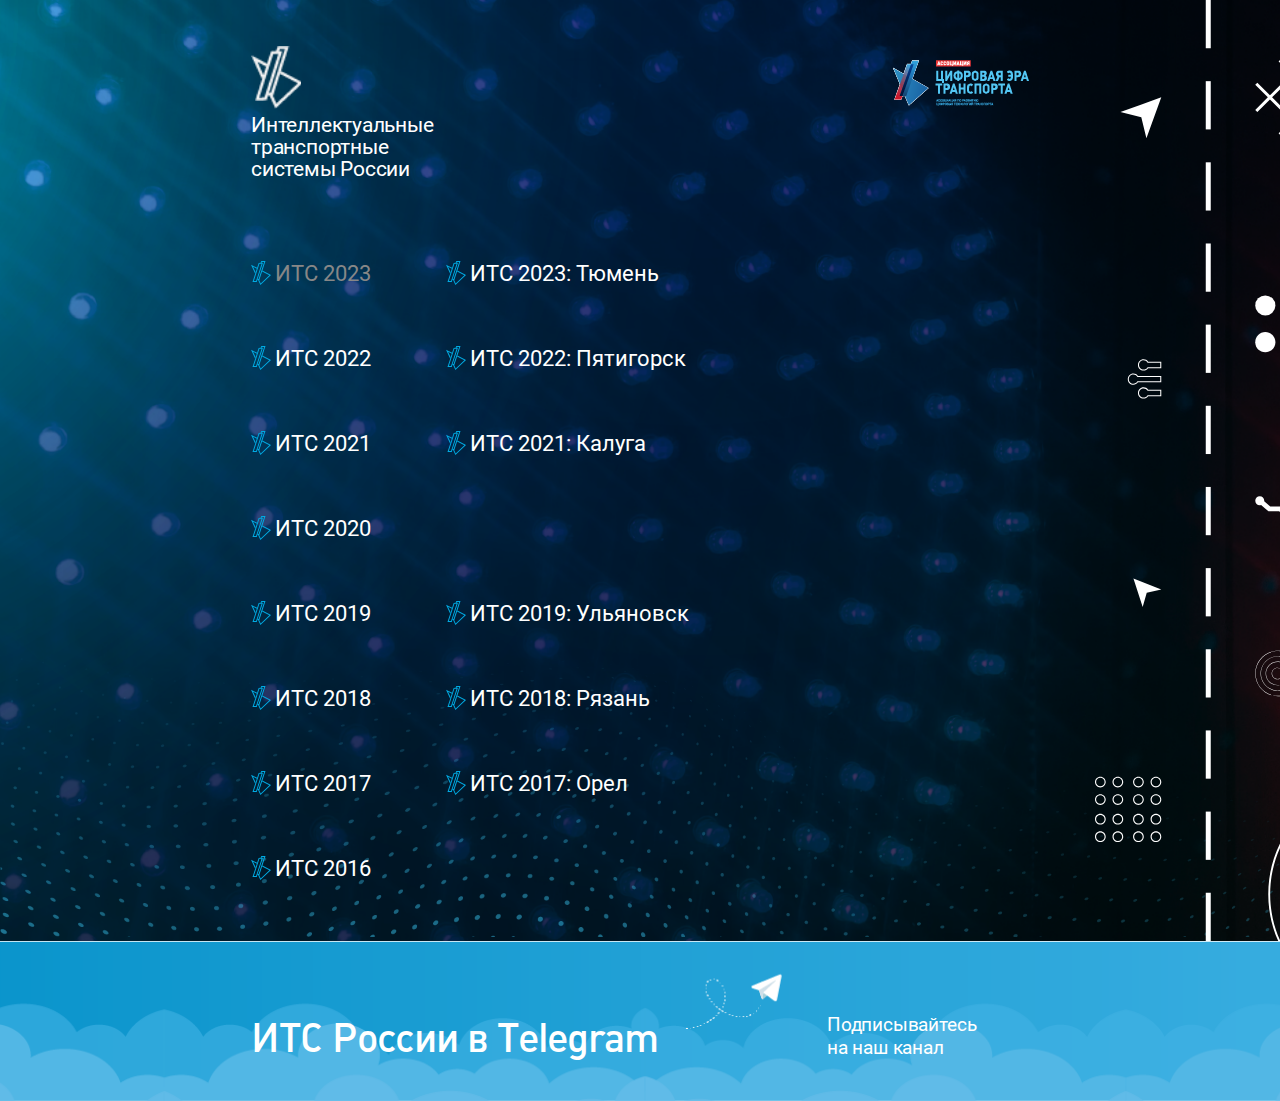
==== archive.html @ 6cb33a17 "change some styles for archive" ====
<!DOCTYPE html>
<html lang="en">
<head>
 <meta charset="UTF-8">
 <meta http-equiv="X-UA-Compatible" content="IE=edge">
 <meta name="viewport" content="width=device-width, initial-scale=1.0">
 <link rel="preconnect" href="https://fonts.googleapis.com">
 <link rel="preconnect" href="https://fonts.gstatic.com" crossorigin>
 <link href="https://fonts.googleapis.com/css2?family=Neucha&display=swap&_v=20230704173509" rel="stylesheet">
 <link rel="shortcut icon" href="./img/logo.png" type="image/x-icon">
 <link rel="stylesheet" href="css/style.min.css?_v=20230704173509">
 <title>Архив</title>
</head>

<body class="page">
  <main class="main main_full-screen">
    <div class="archive">
  <div class="archive__wrapper">
    <div class="archive__top">
      <a href="/index.html" class="archive__logo">Интеллектуальные
        транспортные
        системы России</a>
      <a href="#" class="archive__era"><img src="img/era-1.png" alt=""></a>
    </div>
    <div class="archive__container">
      <div class="archive__box">
        <a href="/index.html" class="archive__item archive__item_active">ИТС 2023</a>
        <a href="" class="archive__item">ИТС 2023: Тюмень</a>
      </div>
      <div class="archive__box">
        <a href="l" class="archive__item">ИТС 2022</a>
        <a href="" class="archive__item">ИТС 2022: Пятигорск</a>
      </div>
      <div class="archive__box">
        <a href="" class="archive__item">ИТС 2021</a>
        <a href="" class="archive__item">ИТС 2021: Калуга</a>
      </div>
      <div class="archive__box">
        <a href="" class="archive__item">ИТС 2020</a>
      </div>
      <div class="archive__box">
        <a href="" class="archive__item">ИТС 2019</a>
        <a href="" class="archive__item">ИТС 2019: Ульяновск</a>
      </div>
      <div class="archive__box">
        <a href="" class="archive__item">ИТС 2018</a>
        <a href="" class="archive__item">ИТС 2018: Рязань</a>
      </div>
      <div class="archive__box">
        <a href="" class="archive__item">ИТС 2017</a>
        <a href="" class="archive__item">ИТС 2017: Орел</a>
      </div>
      <div class="archive__box">
        <a href="" class="archive__item">ИТС 2016</a>
      </div>
    </div>
  </div>
</div>
    <div class="bottom-decor">
      <img src="img/dots_cutted.png" alt="">
    </div>
    <div class="right-decor">
      <img src="img/right.svg" alt="">
    </div>
  </main>
  <footer class="footer">
  <div class="footer__wrapper">
    <a href="#" class="footer__title">
      ИТС России в Telegram
    </a>
    <div class="footer__subtitle">
      Подписывайтесь на&nbsp;наш канал
    </div>
  </div>
</footer>
</body>

</html>
---- css/style.min.css ----
.page{display:flex;flex-direction:column;overflow-x:hidden;margin:0;color:#fff;font-family:Roboto;min-height:100vh}.red-square{content:"";position:absolute;width:370px;height:360px;left:0;top:0;background:#e30613;z-index:1}.bottom-decor{position:absolute;bottom:0}.bottom-decor img{width:100%}.right-decor{position:absolute;right:0;top:0;height:100%;transition:all .5s}.right-decor img{height:100%}@font-face{font-family:plumb;font-display:swap;src:url(../fonts/plumb-light.woff2) format("woff2"),url(../fonts/plumb-light.ttf2) format("ttf2");font-weight:300;font-style:normal}@font-face{font-family:plumb;font-display:swap;src:url(../fonts/plumb-black.woff2) format("woff2"),url(../fonts/plumb-black.ttf2) format("ttf2");font-weight:900;font-style:normal}@font-face{font-family:Roboto;font-display:swap;src:url(../fonts/Roboto-Medium.woff2) format("woff2"),url(../fonts/Roboto-Medium.ttf2) format("ttf2");font-weight:500;font-style:normal}@font-face{font-family:plumb;font-display:swap;src:url(../fonts/plumb-medium.woff2) format("woff2"),url(../fonts/plumb-medium.ttf2) format("ttf2");font-weight:500;font-style:normal}@font-face{font-family:Roboto;font-display:swap;src:url(../fonts/Roboto-Regular.woff2) format("woff2"),url(../fonts/Roboto-Regular.ttf2) format("ttf2");font-weight:400;font-style:normal}.partners{flex:1 1 auto;display:flex}.partners__container{display:flex;justify-content:space-between;flex-wrap:wrap;padding:21px 0 35px 0;color:#000;row-gap:30px}.partners__box{width:-webkit-fit-content;width:-moz-fit-content;width:fit-content;text-decoration:none;color:#000}.partners__box .partner-position{height:30px;font-size:9px;max-width:140px;display:block}.partners .partners__box:nth-child(2) img{transform:translate(2%,10%)}.partners .partners__box:nth-child(4) img{transform:translate(2%,10%)}.partners .partners__box:nth-child(5) img{transform:translate(5%,5%)}.partners .partners__box:nth-child(6) img{transform:translate(5%,30%)}.partners .partners__box:nth-child(7) img{transform:translate(0,35%)}.own-content .inner-wrapper{display:flex;justify-content:space-between;-moz-column-gap:130px;column-gap:130px}.own-content .left-block{max-width:240px;position:relative;z-index:2}.own-content .logo{padding-top:32px}.own-content .logo .logo-name{font-family:plumb;font-weight:500;font-size:15px;max-width:140px;position:relative;line-height:102%;letter-spacing:.02em}.own-content .logo .logo-name:before{position:absolute;content:url(../img/logo.png);left:-46px}.own-content .title{margin-top:40px}.own-content .title .title-top{display:block;font-size:13px;font-weight:500;font-family:plumb}.own-content .title .title-main{line-height:110%;font-weight:900;font-family:plumb;font-size:26px;position:relative;left:-2px;text-transform:uppercase;margin-top:15px;letter-spacing:-.05em}.own-content .title .title-bottom{font-weight:500;font-family:plumb;font-size:24px;margin-top:19px;text-transform:uppercase}.own-content .date{position:relative;padding-top:55px;font-size:35px;margin:0;font-weight:500;font-family:plumb;left:-4px;letter-spacing:.015em}.own-content .date span{color:#6bcef5;font-weight:300}.own-content .place{font-size:21px;margin:0;margin-top:5px;font-weight:500;font-family:plumb;position:relative;left:-2px;letter-spacing:.01em}.own-content .place_second{margin:0;line-height:90%;font-weight:300}.own-content .right-block{max-width:463px;flex:1;padding-top:50px}.own-content .right-block .text{font-size:11.6px;line-height:135%;letter-spacing:-.015em}.own-content .right-block .text:nth-child(2){margin-top:17px}.own-content .right-block .text:nth-child(3){margin-top:20px}.own-content .right-block-head{display:flex;justify-content:space-between;align-items:flex-start}.own-content .right-block-head .archive-button{font-weight:500;text-decoration:none;color:#53c7f4;font-size:10px}.own-content .text-content{margin-top:37px;text-align:justify}.themes{margin-top:35px;font-family:Roboto;font-weight:400;position:relative;z-index:2}.themes__head{display:flex;-moz-column-gap:35px;column-gap:35px;font-size:17.5px}.themes__head .theme-title{color:#e30613}.themes__head .download{text-decoration:none;color:#009fe3}.themes__box{display:flex;flex-wrap:wrap;row-gap:33px;margin-top:25px}.themes__line{display:flex;-moz-column-gap:35px;column-gap:35px}.themes .theme{position:relative;padding-left:15px;line-height:123%}.themes .theme:before{position:absolute;content:"";width:9px;height:9px;background-color:#e30613;border-radius:50%;left:0;top:5px}.themes .col-1{max-width:120px}.themes .col-2{max-width:125px}.themes .col-3{max-width:137px}.themes .col-4{max-width:135px}.contacts{margin-top:61px;padding-bottom:30px;position:relative;z-index:2}.contacts .download{display:none}.contacts__box{display:flex;-moz-column-gap:47px;column-gap:47px;flex-wrap:wrap;max-width:660px;line-height:100%}.contacts .contact:nth-child(2){position:relative}.contacts .contact:nth-child(2)::after,.contacts .contact:nth-child(2)::before{position:absolute;width:1px;height:100%;content:"";background:#fff}.contacts .contact:nth-child(2)::before{left:-35px}.contacts .contact:nth-child(2)::after{right:-15px;top:0}.contacts .contact{font-size:11px;letter-spacing:.01em}.contacts .contact-question{max-width:185px;margin:0;line-height:130%}.contacts .contact-person{display:block;margin-bottom:-1px}.contacts a{display:block;color:#fff;text-decoration:none}.contacts .numbers{display:flex;margin-top:2px}.footer{position:relative;background-image:url(../img/footer-bg.png);background-repeat:no-repeat;background-position:center;background-size:cover;min-height:160px;width:100%}.footer__wrapper{max-width:778px;margin:0 auto;display:flex;min-height:160px;align-items:center;justify-content:space-between}.footer__title{font-size:40px;font-weight:400;text-decoration:none;color:#fff;margin-top:32px;font-family:plumb;letter-spacing:-.02em}.footer__subtitle{font-size:19px;max-width:202px;margin-top:29px;letter-spacing:-.01em}.archive__wrapper{max-width:778px;margin:0 auto;padding:0 20px}.archive__top{display:flex;justify-content:space-between;padding-top:60px;position:relative;z-index:3}.archive__logo{position:relative;text-decoration:none;color:#fff;max-width:200px;font-size:21px;z-index:10;line-height:22px;padding-top:54px;letter-spacing:-.01em}.archive__logo::before{position:absolute;content:"";background:url(../img/logo.png);background-repeat:no-repeat;background-size:cover;width:50px;height:63px;top:-14px;left:0}.archive__container{margin-top:81px;position:relative;z-index:2}.archive__box{display:flex;-moz-column-gap:75px;column-gap:75px}.archive__box :not(:last-child){margin-bottom:60px}.archive__box :last-child{padding-bottom:60px}.archive__item{color:#fff;text-decoration:none;padding-left:24px;position:relative;font-size:22px;transition:ease-in .2s}.archive__item_active{color:#878787;pointer-events:none}.archive__item::before{position:absolute;content:"";width:24px;height:24px;background-image:url(../img/archive-logo.svg);background-repeat:no-repeat;left:0}.archive__item:hover{color:#00abe3}html{overflow-x:hidden}.main{position:relative;background-image:url(../img/bg.png);background-repeat:no-repeat;background-position:center;background-size:cover}.main_full-screen{flex:1 0 auto}.wrapper{max-width:1024px;margin:auto;position:relative;width:100%}.inner-wrapper{max-width:825px;padding:0 75px}@media (min-width:301px) and (max-width:799px){.red-square{width:100%;height:352px}.partners{flex-direction:column}.partners__container{padding:20px}.partners__box{max-width:calc(100% - 80px)}.partners__box span{margin-bottom:10px}.own-content .inner-wrapper{flex-direction:column}.own-content .red-square{width:100%;height:352px}.own-content .logo{padding-left:85px}.own-content .title{padding-left:40px}.own-content .title .title-top{font-size:12px}.own-content .title .title-main{font-size:28px;line-height:85%}.own-content .title .title-bottom{font-size:20px}.own-content .left-block{max-width:none}.own-content .date,.own-content .place{background-color:#184b71;padding-left:40px;left:0}.own-content .date{padding-top:30px;margin-top:35px;font-size:26px}.own-content .place{padding-bottom:30px;font-size:18px;margin:0}.own-content .right-block{max-width:calc(100% - 80px);padding-left:40px;color:#1f79bc}.themes__head{background-color:#184b71;justify-content:center}.themes__head .theme-title{padding:22px 0}.themes__head .download{display:none}.themes__line{flex-direction:column;row-gap:20px}.themes__box{flex-direction:column;max-width:calc(100% - 80px);padding-left:40px;row-gap:20px}.themes .theme{color:#000;max-width:none;font-size:14px;font-weight:500}.contacts{color:#000;margin-top:40px}.contacts .contact{display:flex;justify-content:space-between;flex-wrap:wrap;font-size:14px}.contacts .download{display:flex;background-color:#184b71;font-size:18px;justify-content:center}.contacts .download a{padding:22px 0;color:#009fe3}.contacts a{color:#000}.contacts__box{flex-direction:column;max-width:calc(100% - 80px);padding-left:40px;row-gap:50px;margin-top:40px}.contacts .contact:nth-child(2)::after,.contacts .contact:nth-child(2)::before{position:absolute;width:100%;height:1px;content:"";background:#000}.contacts .contact:nth-child(2)::before{top:-15px;left:0}.contacts .contact:nth-child(2)::after{top:auto;bottom:-15px;left:0}.footer{background-position:right}.footer__wrapper{max-width:778px;padding:0 20px}.footer__title{font-size:20px}.footer__subtitle{font-size:14px;max-width:120px;margin-top:29px;letter-spacing:-.01em}.archive{background-color:#e30613}.archive__logo{max-width:160px;font-size:15px;padding-top:50px}.archive__logo:before{width:40px;height:48px;top:0}.archive__box{display:flex;-moz-column-gap:40px;column-gap:40px}.archive__box :not(:last-child){margin-bottom:40px}.archive__box :last-child{padding-bottom:40px}.archive__item{font-size:16px}.bottom-decor{display:none}.main{background:0 0}.main_full-screen{flex:0}.wrapper{width:100%}.inner-wrapper{width:100%;padding:0}}@media (min-width:1261px) and (max-width:1719px){.right-decor{right:-18%}}@media (min-width:301px) and (max-width:1259px){.right-decor{display:none}}@media (min-width:301px) and (max-width:499px){.contacts{color:#000;margin-top:40px}.contacts .contact{flex-direction:column}.contacts .download{display:flex;background-color:#184b71;font-size:18px;justify-content:center}.contacts .download a{padding:22px 0;color:#009fe3}.contacts a{color:#000}.contacts__box{flex-direction:column;max-width:calc(100% - 80px);padding-left:40px;row-gap:50px;margin-top:40px}.contacts .contact:nth-child(2)::after,.contacts .contact:nth-child(2)::before{position:absolute;width:100%;height:1px;content:"";background:#000}.contacts .contact:nth-child(2)::before{top:-15px;left:0}.contacts .contact:nth-child(2)::after{top:auto;bottom:-15px;left:0}}
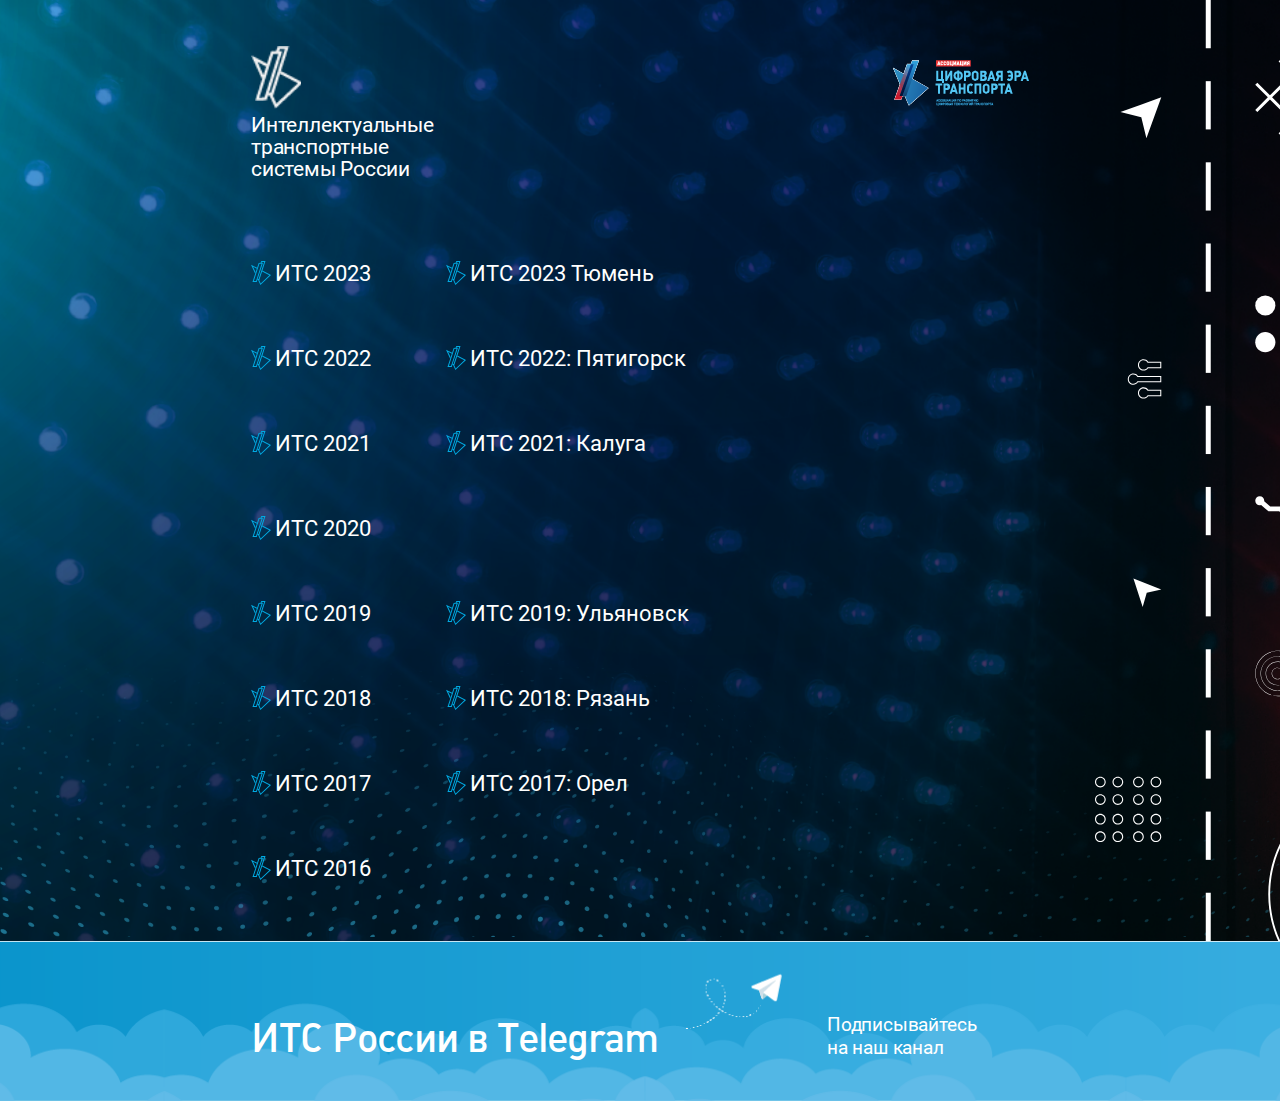
==== commit c7daee13: "change favicon; archive generate form json" ====
--- a/archive.html
+++ b/archive.html
@@ -6,9 +6,9 @@
  <meta name="viewport" content="width=device-width, initial-scale=1.0">
  <link rel="preconnect" href="https://fonts.googleapis.com">
  <link rel="preconnect" href="https://fonts.gstatic.com" crossorigin>
- <link href="https://fonts.googleapis.com/css2?family=Neucha&display=swap&_v=20230704173509" rel="stylesheet">
- <link rel="shortcut icon" href="./img/logo.png" type="image/x-icon">
- <link rel="stylesheet" href="css/style.min.css?_v=20230704173509">
+ <link href="https://fonts.googleapis.com/css2?family=Neucha&display=swap&_v=20230710154111" rel="stylesheet">
+ <link rel="shortcut icon" href="img/favicon/favicon-32x32.png" type="image/x-icon">
+ <link rel="stylesheet" href="css/style.min.css?_v=20230710154111">
  <title>Архив</title>
 </head>
 
@@ -23,36 +23,6 @@
       <a href="#" class="archive__era"><img src="img/era-1.png" alt=""></a>
     </div>
     <div class="archive__container">
-      <div class="archive__box">
-        <a href="/index.html" class="archive__item archive__item_active">ИТС 2023</a>
-        <a href="" class="archive__item">ИТС 2023: Тюмень</a>
-      </div>
-      <div class="archive__box">
-        <a href="l" class="archive__item">ИТС 2022</a>
-        <a href="" class="archive__item">ИТС 2022: Пятигорск</a>
-      </div>
-      <div class="archive__box">
-        <a href="" class="archive__item">ИТС 2021</a>
-        <a href="" class="archive__item">ИТС 2021: Калуга</a>
-      </div>
-      <div class="archive__box">
-        <a href="" class="archive__item">ИТС 2020</a>
-      </div>
-      <div class="archive__box">
-        <a href="" class="archive__item">ИТС 2019</a>
-        <a href="" class="archive__item">ИТС 2019: Ульяновск</a>
-      </div>
-      <div class="archive__box">
-        <a href="" class="archive__item">ИТС 2018</a>
-        <a href="" class="archive__item">ИТС 2018: Рязань</a>
-      </div>
-      <div class="archive__box">
-        <a href="" class="archive__item">ИТС 2017</a>
-        <a href="" class="archive__item">ИТС 2017: Орел</a>
-      </div>
-      <div class="archive__box">
-        <a href="" class="archive__item">ИТС 2016</a>
-      </div>
     </div>
   </div>
 </div>
@@ -74,5 +44,5 @@
   </div>
 </footer>
 </body>
-
+<script src="./js/archive.js?_v=20230710154111"></script>
 </html>--- a/css/style.min.css
+++ b/css/style.min.css
@@ -1 +1 @@
-.page{display:flex;flex-direction:column;overflow-x:hidden;margin:0;color:#fff;font-family:Roboto;min-height:100vh}.red-square{content:"";position:absolute;width:370px;height:360px;left:0;top:0;background:#e30613;z-index:1}.bottom-decor{position:absolute;bottom:0}.bottom-decor img{width:100%}.right-decor{position:absolute;right:0;top:0;height:100%;transition:all .5s}.right-decor img{height:100%}@font-face{font-family:plumb;font-display:swap;src:url(../fonts/plumb-light.woff2) format("woff2"),url(../fonts/plumb-light.ttf2) format("ttf2");font-weight:300;font-style:normal}@font-face{font-family:plumb;font-display:swap;src:url(../fonts/plumb-black.woff2) format("woff2"),url(../fonts/plumb-black.ttf2) format("ttf2");font-weight:900;font-style:normal}@font-face{font-family:Roboto;font-display:swap;src:url(../fonts/Roboto-Medium.woff2) format("woff2"),url(../fonts/Roboto-Medium.ttf2) format("ttf2");font-weight:500;font-style:normal}@font-face{font-family:plumb;font-display:swap;src:url(../fonts/plumb-medium.woff2) format("woff2"),url(../fonts/plumb-medium.ttf2) format("ttf2");font-weight:500;font-style:normal}@font-face{font-family:Roboto;font-display:swap;src:url(../fonts/Roboto-Regular.woff2) format("woff2"),url(../fonts/Roboto-Regular.ttf2) format("ttf2");font-weight:400;font-style:normal}.partners{flex:1 1 auto;display:flex}.partners__container{display:flex;justify-content:space-between;flex-wrap:wrap;padding:21px 0 35px 0;color:#000;row-gap:30px}.partners__box{width:-webkit-fit-content;width:-moz-fit-content;width:fit-content;text-decoration:none;color:#000}.partners__box .partner-position{height:30px;font-size:9px;max-width:140px;display:block}.partners .partners__box:nth-child(2) img{transform:translate(2%,10%)}.partners .partners__box:nth-child(4) img{transform:translate(2%,10%)}.partners .partners__box:nth-child(5) img{transform:translate(5%,5%)}.partners .partners__box:nth-child(6) img{transform:translate(5%,30%)}.partners .partners__box:nth-child(7) img{transform:translate(0,35%)}.own-content .inner-wrapper{display:flex;justify-content:space-between;-moz-column-gap:130px;column-gap:130px}.own-content .left-block{max-width:240px;position:relative;z-index:2}.own-content .logo{padding-top:32px}.own-content .logo .logo-name{font-family:plumb;font-weight:500;font-size:15px;max-width:140px;position:relative;line-height:102%;letter-spacing:.02em}.own-content .logo .logo-name:before{position:absolute;content:url(../img/logo.png);left:-46px}.own-content .title{margin-top:40px}.own-content .title .title-top{display:block;font-size:13px;font-weight:500;font-family:plumb}.own-content .title .title-main{line-height:110%;font-weight:900;font-family:plumb;font-size:26px;position:relative;left:-2px;text-transform:uppercase;margin-top:15px;letter-spacing:-.05em}.own-content .title .title-bottom{font-weight:500;font-family:plumb;font-size:24px;margin-top:19px;text-transform:uppercase}.own-content .date{position:relative;padding-top:55px;font-size:35px;margin:0;font-weight:500;font-family:plumb;left:-4px;letter-spacing:.015em}.own-content .date span{color:#6bcef5;font-weight:300}.own-content .place{font-size:21px;margin:0;margin-top:5px;font-weight:500;font-family:plumb;position:relative;left:-2px;letter-spacing:.01em}.own-content .place_second{margin:0;line-height:90%;font-weight:300}.own-content .right-block{max-width:463px;flex:1;padding-top:50px}.own-content .right-block .text{font-size:11.6px;line-height:135%;letter-spacing:-.015em}.own-content .right-block .text:nth-child(2){margin-top:17px}.own-content .right-block .text:nth-child(3){margin-top:20px}.own-content .right-block-head{display:flex;justify-content:space-between;align-items:flex-start}.own-content .right-block-head .archive-button{font-weight:500;text-decoration:none;color:#53c7f4;font-size:10px}.own-content .text-content{margin-top:37px;text-align:justify}.themes{margin-top:35px;font-family:Roboto;font-weight:400;position:relative;z-index:2}.themes__head{display:flex;-moz-column-gap:35px;column-gap:35px;font-size:17.5px}.themes__head .theme-title{color:#e30613}.themes__head .download{text-decoration:none;color:#009fe3}.themes__box{display:flex;flex-wrap:wrap;row-gap:33px;margin-top:25px}.themes__line{display:flex;-moz-column-gap:35px;column-gap:35px}.themes .theme{position:relative;padding-left:15px;line-height:123%}.themes .theme:before{position:absolute;content:"";width:9px;height:9px;background-color:#e30613;border-radius:50%;left:0;top:5px}.themes .col-1{max-width:120px}.themes .col-2{max-width:125px}.themes .col-3{max-width:137px}.themes .col-4{max-width:135px}.contacts{margin-top:61px;padding-bottom:30px;position:relative;z-index:2}.contacts .download{display:none}.contacts__box{display:flex;-moz-column-gap:47px;column-gap:47px;flex-wrap:wrap;max-width:660px;line-height:100%}.contacts .contact:nth-child(2){position:relative}.contacts .contact:nth-child(2)::after,.contacts .contact:nth-child(2)::before{position:absolute;width:1px;height:100%;content:"";background:#fff}.contacts .contact:nth-child(2)::before{left:-35px}.contacts .contact:nth-child(2)::after{right:-15px;top:0}.contacts .contact{font-size:11px;letter-spacing:.01em}.contacts .contact-question{max-width:185px;margin:0;line-height:130%}.contacts .contact-person{display:block;margin-bottom:-1px}.contacts a{display:block;color:#fff;text-decoration:none}.contacts .numbers{display:flex;margin-top:2px}.footer{position:relative;background-image:url(../img/footer-bg.png);background-repeat:no-repeat;background-position:center;background-size:cover;min-height:160px;width:100%}.footer__wrapper{max-width:778px;margin:0 auto;display:flex;min-height:160px;align-items:center;justify-content:space-between}.footer__title{font-size:40px;font-weight:400;text-decoration:none;color:#fff;margin-top:32px;font-family:plumb;letter-spacing:-.02em}.footer__subtitle{font-size:19px;max-width:202px;margin-top:29px;letter-spacing:-.01em}.archive__wrapper{max-width:778px;margin:0 auto;padding:0 20px}.archive__top{display:flex;justify-content:space-between;padding-top:60px;position:relative;z-index:3}.archive__logo{position:relative;text-decoration:none;color:#fff;max-width:200px;font-size:21px;z-index:10;line-height:22px;padding-top:54px;letter-spacing:-.01em}.archive__logo::before{position:absolute;content:"";background:url(../img/logo.png);background-repeat:no-repeat;background-size:cover;width:50px;height:63px;top:-14px;left:0}.archive__container{margin-top:81px;position:relative;z-index:2}.archive__box{display:flex;-moz-column-gap:75px;column-gap:75px}.archive__box :not(:last-child){margin-bottom:60px}.archive__box :last-child{padding-bottom:60px}.archive__item{color:#fff;text-decoration:none;padding-left:24px;position:relative;font-size:22px;transition:ease-in .2s}.archive__item_active{color:#878787;pointer-events:none}.archive__item::before{position:absolute;content:"";width:24px;height:24px;background-image:url(../img/archive-logo.svg);background-repeat:no-repeat;left:0}.archive__item:hover{color:#00abe3}html{overflow-x:hidden}.main{position:relative;background-image:url(../img/bg.png);background-repeat:no-repeat;background-position:center;background-size:cover}.main_full-screen{flex:1 0 auto}.wrapper{max-width:1024px;margin:auto;position:relative;width:100%}.inner-wrapper{max-width:825px;padding:0 75px}@media (min-width:301px) and (max-width:799px){.red-square{width:100%;height:352px}.partners{flex-direction:column}.partners__container{padding:20px}.partners__box{max-width:calc(100% - 80px)}.partners__box span{margin-bottom:10px}.own-content .inner-wrapper{flex-direction:column}.own-content .red-square{width:100%;height:352px}.own-content .logo{padding-left:85px}.own-content .title{padding-left:40px}.own-content .title .title-top{font-size:12px}.own-content .title .title-main{font-size:28px;line-height:85%}.own-content .title .title-bottom{font-size:20px}.own-content .left-block{max-width:none}.own-content .date,.own-content .place{background-color:#184b71;padding-left:40px;left:0}.own-content .date{padding-top:30px;margin-top:35px;font-size:26px}.own-content .place{padding-bottom:30px;font-size:18px;margin:0}.own-content .right-block{max-width:calc(100% - 80px);padding-left:40px;color:#1f79bc}.themes__head{background-color:#184b71;justify-content:center}.themes__head .theme-title{padding:22px 0}.themes__head .download{display:none}.themes__line{flex-direction:column;row-gap:20px}.themes__box{flex-direction:column;max-width:calc(100% - 80px);padding-left:40px;row-gap:20px}.themes .theme{color:#000;max-width:none;font-size:14px;font-weight:500}.contacts{color:#000;margin-top:40px}.contacts .contact{display:flex;justify-content:space-between;flex-wrap:wrap;font-size:14px}.contacts .download{display:flex;background-color:#184b71;font-size:18px;justify-content:center}.contacts .download a{padding:22px 0;color:#009fe3}.contacts a{color:#000}.contacts__box{flex-direction:column;max-width:calc(100% - 80px);padding-left:40px;row-gap:50px;margin-top:40px}.contacts .contact:nth-child(2)::after,.contacts .contact:nth-child(2)::before{position:absolute;width:100%;height:1px;content:"";background:#000}.contacts .contact:nth-child(2)::before{top:-15px;left:0}.contacts .contact:nth-child(2)::after{top:auto;bottom:-15px;left:0}.footer{background-position:right}.footer__wrapper{max-width:778px;padding:0 20px}.footer__title{font-size:20px}.footer__subtitle{font-size:14px;max-width:120px;margin-top:29px;letter-spacing:-.01em}.archive{background-color:#e30613}.archive__logo{max-width:160px;font-size:15px;padding-top:50px}.archive__logo:before{width:40px;height:48px;top:0}.archive__box{display:flex;-moz-column-gap:40px;column-gap:40px}.archive__box :not(:last-child){margin-bottom:40px}.archive__box :last-child{padding-bottom:40px}.archive__item{font-size:16px}.bottom-decor{display:none}.main{background:0 0}.main_full-screen{flex:0}.wrapper{width:100%}.inner-wrapper{width:100%;padding:0}}@media (min-width:1261px) and (max-width:1719px){.right-decor{right:-18%}}@media (min-width:301px) and (max-width:1259px){.right-decor{display:none}}@media (min-width:301px) and (max-width:499px){.contacts{color:#000;margin-top:40px}.contacts .contact{flex-direction:column}.contacts .download{display:flex;background-color:#184b71;font-size:18px;justify-content:center}.contacts .download a{padding:22px 0;color:#009fe3}.contacts a{color:#000}.contacts__box{flex-direction:column;max-width:calc(100% - 80px);padding-left:40px;row-gap:50px;margin-top:40px}.contacts .contact:nth-child(2)::after,.contacts .contact:nth-child(2)::before{position:absolute;width:100%;height:1px;content:"";background:#000}.contacts .contact:nth-child(2)::before{top:-15px;left:0}.contacts .contact:nth-child(2)::after{top:auto;bottom:-15px;left:0}}+.page{display:flex;flex-direction:column;overflow-x:hidden;margin:0;color:#fff;font-family:Roboto;min-height:100vh}.red-square{content:"";position:absolute;width:370px;height:360px;left:0;top:0;background:#e30613;z-index:1}.bottom-decor{position:absolute;bottom:0}.bottom-decor img{width:100%}.right-decor{position:absolute;right:0;top:0;height:100%;transition:all .5s}.right-decor img{height:100%}@font-face{font-family:plumb;font-display:swap;src:url(../fonts/plumb-light.woff2) format("woff2"),url(../fonts/plumb-light.ttf2) format("ttf2");font-weight:300;font-style:normal}@font-face{font-family:plumb;font-display:swap;src:url(../fonts/plumb-black.woff2) format("woff2"),url(../fonts/plumb-black.ttf2) format("ttf2");font-weight:900;font-style:normal}@font-face{font-family:Roboto;font-display:swap;src:url(../fonts/Roboto-Medium.woff2) format("woff2"),url(../fonts/Roboto-Medium.ttf2) format("ttf2");font-weight:500;font-style:normal}@font-face{font-family:plumb;font-display:swap;src:url(../fonts/plumb-medium.woff2) format("woff2"),url(../fonts/plumb-medium.ttf2) format("ttf2");font-weight:500;font-style:normal}@font-face{font-family:Roboto;font-display:swap;src:url(../fonts/Roboto-Regular.woff2) format("woff2"),url(../fonts/Roboto-Regular.ttf2) format("ttf2");font-weight:400;font-style:normal}.partners{flex:1 1 auto;display:flex}.partners__container{display:flex;justify-content:space-between;flex-wrap:wrap;padding:21px 0 35px 0;color:#000;row-gap:30px}.partners__box{width:-webkit-fit-content;width:-moz-fit-content;width:fit-content;text-decoration:none;color:#000;display:flex;flex-direction:column}.partners__position{height:30px;font-size:9px;max-width:140px;display:block;flex:1}.partners__img{flex:1;-o-object-fit:contain;object-fit:contain}.own-content .inner-wrapper{display:flex;justify-content:space-between;-moz-column-gap:130px;column-gap:130px}.own-content .left-block{max-width:240px;position:relative;z-index:2}.own-content .logo{padding-top:32px}.own-content .logo .logo-name{font-family:plumb;font-weight:500;font-size:15px;max-width:140px;position:relative;line-height:102%;letter-spacing:.02em}.own-content .logo .logo-name:before{position:absolute;content:url(../img/logo.png);left:-46px}.own-content .title{margin-top:40px}.own-content .title .title-top{display:block;font-size:13px;font-weight:500;font-family:plumb}.own-content .title .title-main{line-height:110%;font-weight:900;font-family:plumb;font-size:26px;position:relative;left:-2px;text-transform:uppercase;margin-top:15px;letter-spacing:-.05em}.own-content .title .title-bottom{font-weight:500;font-family:plumb;font-size:24px;margin-top:19px;text-transform:uppercase}.own-content .date{position:relative;padding-top:55px;font-size:35px;margin:0;font-weight:500;font-family:plumb;left:-4px;letter-spacing:.015em}.own-content .date span{color:#6bcef5;font-weight:300}.own-content .place{font-size:21px;margin:0;margin-top:5px;font-weight:500;font-family:plumb;position:relative;left:-2px;letter-spacing:.01em}.own-content .place_second{margin:0;line-height:90%;font-weight:300}.own-content .right-block{max-width:463px;flex:1;padding-top:50px}.own-content .right-block .text{font-size:11.6px;line-height:135%;letter-spacing:-.015em}.own-content .right-block .text:nth-child(2){margin-top:17px}.own-content .right-block .text:nth-child(3){margin-top:20px}.own-content .right-block-head{display:flex;justify-content:space-between;align-items:flex-start}.own-content .right-block-head .archive-button{font-weight:500;text-decoration:none;color:#53c7f4;font-size:10px}.own-content .text-content{margin-top:37px;text-align:justify}.themes{margin-top:35px;font-family:Roboto;font-weight:400;position:relative;z-index:2}.themes__head{display:flex;-moz-column-gap:35px;column-gap:35px;font-size:17.5px}.themes__head .theme-title{color:#e30613}.themes__head .download{text-decoration:none;color:#009fe3}.themes__box{display:flex;flex-wrap:wrap;row-gap:33px;margin-top:25px}.themes__line{display:flex;-moz-column-gap:35px;column-gap:35px}.themes .theme{position:relative;padding-left:15px;line-height:123%}.themes .theme:before{position:absolute;content:"";width:9px;height:9px;background-color:#e30613;border-radius:50%;left:0;top:5px}.themes .col-1{max-width:120px}.themes .col-2{max-width:125px}.themes .col-3{max-width:137px}.themes .col-4{max-width:135px}.contacts{margin-top:61px;padding-bottom:30px;position:relative;z-index:2}.contacts .download{display:none}.contacts__box{display:flex;-moz-column-gap:47px;column-gap:47px;flex-wrap:wrap;max-width:660px;line-height:100%}.contacts .contact:nth-child(2){position:relative}.contacts .contact:nth-child(2)::after,.contacts .contact:nth-child(2)::before{position:absolute;width:1px;height:100%;content:"";background:#fff}.contacts .contact:nth-child(2)::before{left:-35px}.contacts .contact:nth-child(2)::after{right:-15px;top:0}.contacts .contact{font-size:11px;letter-spacing:.01em}.contacts .contact-question{max-width:185px;margin:0;line-height:130%}.contacts .contact-person{display:block;margin-bottom:-1px}.contacts a{display:block;color:#fff;text-decoration:none}.contacts .numbers{display:flex;margin-top:2px}.footer{position:relative;background-image:url(../img/footer-bg.png);background-repeat:no-repeat;background-position:center;background-size:cover;min-height:160px;width:100%}.footer__wrapper{max-width:778px;margin:0 auto;display:flex;min-height:160px;align-items:center;justify-content:space-between}.footer__title{font-size:40px;font-weight:400;text-decoration:none;color:#fff;margin-top:32px;font-family:plumb;letter-spacing:-.02em}.footer__subtitle{font-size:19px;max-width:202px;margin-top:29px;letter-spacing:-.01em}.archive__wrapper{max-width:778px;margin:0 auto;padding:0 20px}.archive__top{display:flex;justify-content:space-between;padding-top:60px;z-index:3}.archive__logo{position:relative;text-decoration:none;color:#fff;max-width:200px;font-size:21px;z-index:10;line-height:22px;padding-top:54px;letter-spacing:-.01em}.archive__logo::before{position:absolute;content:"";background:url(../img/logo.png);background-repeat:no-repeat;background-size:cover;width:50px;height:63px;top:-14px;left:0}.archive__container{margin-top:81px;position:relative;z-index:2}.archive__box{display:flex;-moz-column-gap:75px;column-gap:75px}.archive__box :not(:last-child){margin-bottom:60px}.archive__box :last-child{padding-bottom:60px}.archive__item{color:#fff;text-decoration:none;padding-left:24px;position:relative;font-size:22px;transition:ease-in .2s}.archive__item_active{color:#878787;pointer-events:none}.archive__item::before{position:absolute;content:"";width:24px;height:24px;background-image:url(../img/archive-logo.svg);background-repeat:no-repeat;left:0}.archive__item:hover{color:#00abe3}html{overflow-x:hidden}.main{position:relative;background-image:url(../img/bg.png);background-repeat:no-repeat;background-position:center;background-size:cover}.main_full-screen{flex:1 0 auto}.wrapper{max-width:1024px;margin:auto;position:relative;width:100%}.inner-wrapper{max-width:825px;padding:0 75px}@media (min-width:301px) and (max-width:799px){.red-square{width:100%;height:352px}.partners{flex-direction:column}.partners__container{padding:20px}.partners__box{max-width:calc(100% - 80px)}.partners__box span{margin-bottom:10px}.own-content .inner-wrapper{flex-direction:column}.own-content .red-square{width:100%;height:352px}.own-content .logo{padding-left:85px}.own-content .title{padding-left:40px}.own-content .title .title-top{font-size:12px}.own-content .title .title-main{font-size:28px;line-height:85%}.own-content .title .title-bottom{font-size:20px}.own-content .left-block{max-width:none}.own-content .date,.own-content .place{background-color:#184b71;padding-left:40px;left:0}.own-content .date{padding-top:30px;margin-top:35px;font-size:26px}.own-content .place{padding-bottom:30px;font-size:18px;margin:0}.own-content .right-block{max-width:calc(100% - 80px);padding-left:40px;color:#1f79bc}.themes__head{background-color:#184b71;justify-content:center}.themes__head .theme-title{padding:22px 0}.themes__head .download{display:none}.themes__line{flex-direction:column;row-gap:20px}.themes__box{flex-direction:column;max-width:calc(100% - 80px);padding-left:40px;row-gap:20px}.themes .theme{color:#000;max-width:none;font-size:14px;font-weight:500}.contacts{color:#000;margin-top:40px}.contacts .contact{display:flex;justify-content:space-between;flex-wrap:wrap;font-size:14px}.contacts .download{display:flex;background-color:#184b71;font-size:18px;justify-content:center}.contacts .download a{padding:22px 0;color:#009fe3}.contacts a{color:#000}.contacts__box{flex-direction:column;max-width:calc(100% - 80px);padding-left:40px;row-gap:50px;margin-top:40px}.contacts .contact:nth-child(2)::after,.contacts .contact:nth-child(2)::before{position:absolute;width:100%;height:1px;content:"";background:#000}.contacts .contact:nth-child(2)::before{top:-15px;left:0}.contacts .contact:nth-child(2)::after{top:auto;bottom:-15px;left:0}.footer{background-position:right}.footer__wrapper{max-width:778px;padding:0 20px}.footer__title{font-size:20px}.footer__subtitle{font-size:14px;max-width:120px;margin-top:29px;letter-spacing:-.01em}.archive__top{background:#e30613;padding:0}.archive__wrapper{padding:0}.archive__era{padding-right:20px;position:absolute;bottom:40px;left:20px}.archive__logo{max-width:160px;font-size:15px;padding-top:25px;padding-left:70px;padding-bottom:25px}.archive__logo:before{width:40px;height:48px;top:30px;left:20px}.archive__container{padding:0 20px;padding-bottom:100px}.archive__box{display:flex;-moz-column-gap:40px;column-gap:40px}.archive__box :not(:last-child){margin-bottom:40px}.archive__box :last-child{padding-bottom:40px}.archive__item{color:#00abe3;font-size:16px}.archive__item_active{color:#878787}.bottom-decor{display:none}.main{background:0 0}.main_full-screen{flex:0}.wrapper{width:100%}.inner-wrapper{width:100%;padding:0}}@media (min-width:1261px) and (max-width:1719px){.right-decor{right:-18%}}@media (min-width:301px) and (max-width:1259px){.right-decor{display:none}}@media (min-width:301px) and (max-width:499px){.contacts{color:#000;margin-top:40px}.contacts .contact{flex-direction:column}.contacts .download{display:flex;background-color:#184b71;font-size:18px;justify-content:center}.contacts .download a{padding:22px 0;color:#009fe3}.contacts a{color:#000}.contacts__box{flex-direction:column;max-width:calc(100% - 80px);padding-left:40px;row-gap:50px;margin-top:40px}.contacts .contact:nth-child(2)::after,.contacts .contact:nth-child(2)::before{position:absolute;width:100%;height:1px;content:"";background:#000}.contacts .contact:nth-child(2)::before{top:-15px;left:0}.contacts .contact:nth-child(2)::after{top:auto;bottom:-15px;left:0}}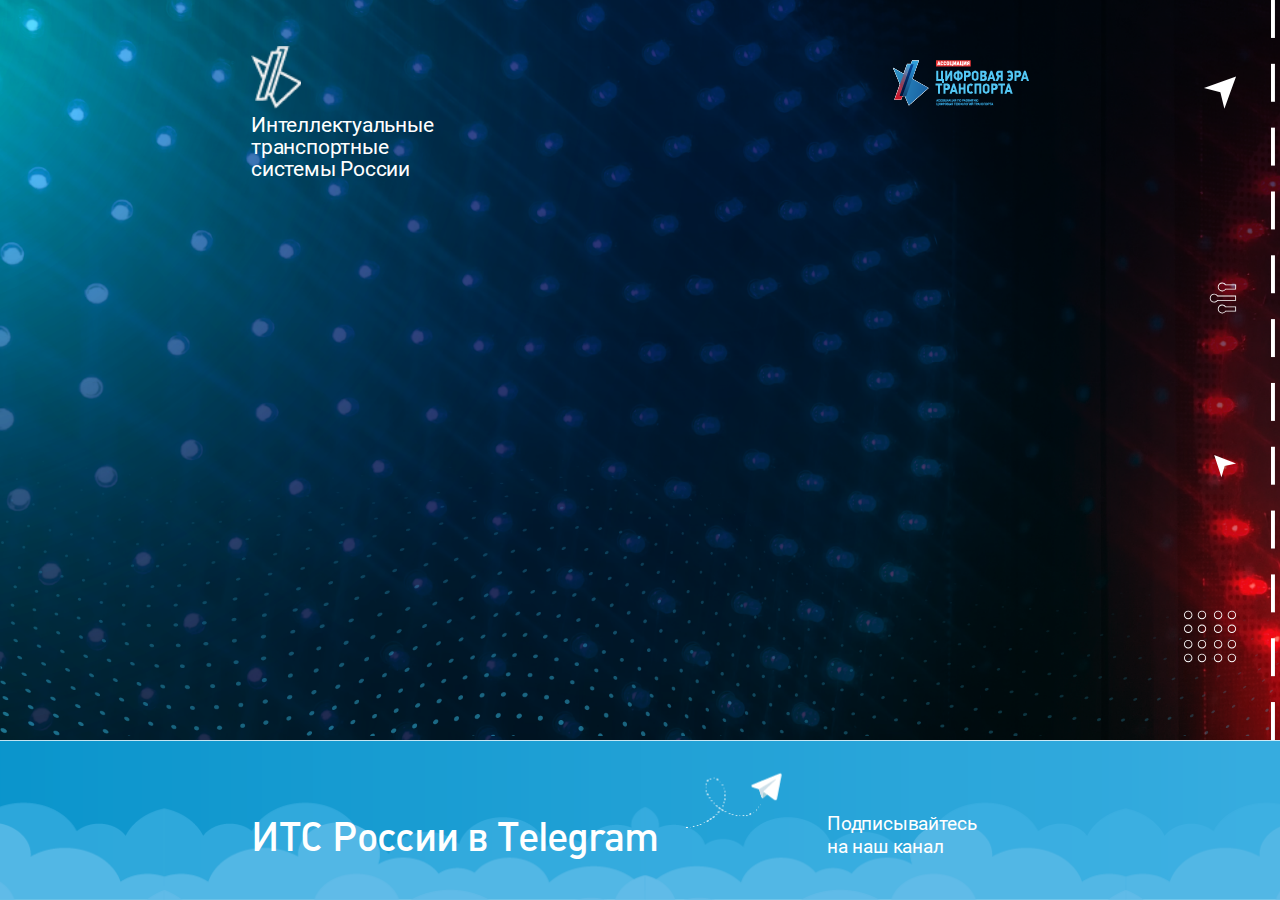
==== commit 0ee33260: "fixed contacts offset" ====
--- a/archive.html
+++ b/archive.html
@@ -6,9 +6,9 @@
  <meta name="viewport" content="width=device-width, initial-scale=1.0">
  <link rel="preconnect" href="https://fonts.googleapis.com">
  <link rel="preconnect" href="https://fonts.gstatic.com" crossorigin>
- <link href="https://fonts.googleapis.com/css2?family=Neucha&display=swap&_v=20230710154111" rel="stylesheet">
+ <link href="https://fonts.googleapis.com/css2?family=Neucha&display=swap&_v=20230710175651" rel="stylesheet">
  <link rel="shortcut icon" href="img/favicon/favicon-32x32.png" type="image/x-icon">
- <link rel="stylesheet" href="css/style.min.css?_v=20230710154111">
+ <link rel="stylesheet" href="css/style.min.css?_v=20230710175651">
  <title>Архив</title>
 </head>
 
@@ -44,5 +44,5 @@
   </div>
 </footer>
 </body>
-<script src="./js/archive.js?_v=20230710154111"></script>
+<script src="./js/archive.js?_v=20230710175651"></script>
 </html>--- a/css/style.min.css
+++ b/css/style.min.css
@@ -1 +1 @@
-.page{display:flex;flex-direction:column;overflow-x:hidden;margin:0;color:#fff;font-family:Roboto;min-height:100vh}.red-square{content:"";position:absolute;width:370px;height:360px;left:0;top:0;background:#e30613;z-index:1}.bottom-decor{position:absolute;bottom:0}.bottom-decor img{width:100%}.right-decor{position:absolute;right:0;top:0;height:100%;transition:all .5s}.right-decor img{height:100%}@font-face{font-family:plumb;font-display:swap;src:url(../fonts/plumb-light.woff2) format("woff2"),url(../fonts/plumb-light.ttf2) format("ttf2");font-weight:300;font-style:normal}@font-face{font-family:plumb;font-display:swap;src:url(../fonts/plumb-black.woff2) format("woff2"),url(../fonts/plumb-black.ttf2) format("ttf2");font-weight:900;font-style:normal}@font-face{font-family:Roboto;font-display:swap;src:url(../fonts/Roboto-Medium.woff2) format("woff2"),url(../fonts/Roboto-Medium.ttf2) format("ttf2");font-weight:500;font-style:normal}@font-face{font-family:plumb;font-display:swap;src:url(../fonts/plumb-medium.woff2) format("woff2"),url(../fonts/plumb-medium.ttf2) format("ttf2");font-weight:500;font-style:normal}@font-face{font-family:Roboto;font-display:swap;src:url(../fonts/Roboto-Regular.woff2) format("woff2"),url(../fonts/Roboto-Regular.ttf2) format("ttf2");font-weight:400;font-style:normal}.partners{flex:1 1 auto;display:flex}.partners__container{display:flex;justify-content:space-between;flex-wrap:wrap;padding:21px 0 35px 0;color:#000;row-gap:30px}.partners__box{width:-webkit-fit-content;width:-moz-fit-content;width:fit-content;text-decoration:none;color:#000;display:flex;flex-direction:column}.partners__position{height:30px;font-size:9px;max-width:140px;display:block;flex:1}.partners__img{flex:1;-o-object-fit:contain;object-fit:contain}.own-content .inner-wrapper{display:flex;justify-content:space-between;-moz-column-gap:130px;column-gap:130px}.own-content .left-block{max-width:240px;position:relative;z-index:2}.own-content .logo{padding-top:32px}.own-content .logo .logo-name{font-family:plumb;font-weight:500;font-size:15px;max-width:140px;position:relative;line-height:102%;letter-spacing:.02em}.own-content .logo .logo-name:before{position:absolute;content:url(../img/logo.png);left:-46px}.own-content .title{margin-top:40px}.own-content .title .title-top{display:block;font-size:13px;font-weight:500;font-family:plumb}.own-content .title .title-main{line-height:110%;font-weight:900;font-family:plumb;font-size:26px;position:relative;left:-2px;text-transform:uppercase;margin-top:15px;letter-spacing:-.05em}.own-content .title .title-bottom{font-weight:500;font-family:plumb;font-size:24px;margin-top:19px;text-transform:uppercase}.own-content .date{position:relative;padding-top:55px;font-size:35px;margin:0;font-weight:500;font-family:plumb;left:-4px;letter-spacing:.015em}.own-content .date span{color:#6bcef5;font-weight:300}.own-content .place{font-size:21px;margin:0;margin-top:5px;font-weight:500;font-family:plumb;position:relative;left:-2px;letter-spacing:.01em}.own-content .place_second{margin:0;line-height:90%;font-weight:300}.own-content .right-block{max-width:463px;flex:1;padding-top:50px}.own-content .right-block .text{font-size:11.6px;line-height:135%;letter-spacing:-.015em}.own-content .right-block .text:nth-child(2){margin-top:17px}.own-content .right-block .text:nth-child(3){margin-top:20px}.own-content .right-block-head{display:flex;justify-content:space-between;align-items:flex-start}.own-content .right-block-head .archive-button{font-weight:500;text-decoration:none;color:#53c7f4;font-size:10px}.own-content .text-content{margin-top:37px;text-align:justify}.themes{margin-top:35px;font-family:Roboto;font-weight:400;position:relative;z-index:2}.themes__head{display:flex;-moz-column-gap:35px;column-gap:35px;font-size:17.5px}.themes__head .theme-title{color:#e30613}.themes__head .download{text-decoration:none;color:#009fe3}.themes__box{display:flex;flex-wrap:wrap;row-gap:33px;margin-top:25px}.themes__line{display:flex;-moz-column-gap:35px;column-gap:35px}.themes .theme{position:relative;padding-left:15px;line-height:123%}.themes .theme:before{position:absolute;content:"";width:9px;height:9px;background-color:#e30613;border-radius:50%;left:0;top:5px}.themes .col-1{max-width:120px}.themes .col-2{max-width:125px}.themes .col-3{max-width:137px}.themes .col-4{max-width:135px}.contacts{margin-top:61px;padding-bottom:30px;position:relative;z-index:2}.contacts .download{display:none}.contacts__box{display:flex;-moz-column-gap:47px;column-gap:47px;flex-wrap:wrap;max-width:660px;line-height:100%}.contacts .contact:nth-child(2){position:relative}.contacts .contact:nth-child(2)::after,.contacts .contact:nth-child(2)::before{position:absolute;width:1px;height:100%;content:"";background:#fff}.contacts .contact:nth-child(2)::before{left:-35px}.contacts .contact:nth-child(2)::after{right:-15px;top:0}.contacts .contact{font-size:11px;letter-spacing:.01em}.contacts .contact-question{max-width:185px;margin:0;line-height:130%}.contacts .contact-person{display:block;margin-bottom:-1px}.contacts a{display:block;color:#fff;text-decoration:none}.contacts .numbers{display:flex;margin-top:2px}.footer{position:relative;background-image:url(../img/footer-bg.png);background-repeat:no-repeat;background-position:center;background-size:cover;min-height:160px;width:100%}.footer__wrapper{max-width:778px;margin:0 auto;display:flex;min-height:160px;align-items:center;justify-content:space-between}.footer__title{font-size:40px;font-weight:400;text-decoration:none;color:#fff;margin-top:32px;font-family:plumb;letter-spacing:-.02em}.footer__subtitle{font-size:19px;max-width:202px;margin-top:29px;letter-spacing:-.01em}.archive__wrapper{max-width:778px;margin:0 auto;padding:0 20px}.archive__top{display:flex;justify-content:space-between;padding-top:60px;z-index:3}.archive__logo{position:relative;text-decoration:none;color:#fff;max-width:200px;font-size:21px;z-index:10;line-height:22px;padding-top:54px;letter-spacing:-.01em}.archive__logo::before{position:absolute;content:"";background:url(../img/logo.png);background-repeat:no-repeat;background-size:cover;width:50px;height:63px;top:-14px;left:0}.archive__container{margin-top:81px;position:relative;z-index:2}.archive__box{display:flex;-moz-column-gap:75px;column-gap:75px}.archive__box :not(:last-child){margin-bottom:60px}.archive__box :last-child{padding-bottom:60px}.archive__item{color:#fff;text-decoration:none;padding-left:24px;position:relative;font-size:22px;transition:ease-in .2s}.archive__item_active{color:#878787;pointer-events:none}.archive__item::before{position:absolute;content:"";width:24px;height:24px;background-image:url(../img/archive-logo.svg);background-repeat:no-repeat;left:0}.archive__item:hover{color:#00abe3}html{overflow-x:hidden}.main{position:relative;background-image:url(../img/bg.png);background-repeat:no-repeat;background-position:center;background-size:cover}.main_full-screen{flex:1 0 auto}.wrapper{max-width:1024px;margin:auto;position:relative;width:100%}.inner-wrapper{max-width:825px;padding:0 75px}@media (min-width:301px) and (max-width:799px){.red-square{width:100%;height:352px}.partners{flex-direction:column}.partners__container{padding:20px}.partners__box{max-width:calc(100% - 80px)}.partners__box span{margin-bottom:10px}.own-content .inner-wrapper{flex-direction:column}.own-content .red-square{width:100%;height:352px}.own-content .logo{padding-left:85px}.own-content .title{padding-left:40px}.own-content .title .title-top{font-size:12px}.own-content .title .title-main{font-size:28px;line-height:85%}.own-content .title .title-bottom{font-size:20px}.own-content .left-block{max-width:none}.own-content .date,.own-content .place{background-color:#184b71;padding-left:40px;left:0}.own-content .date{padding-top:30px;margin-top:35px;font-size:26px}.own-content .place{padding-bottom:30px;font-size:18px;margin:0}.own-content .right-block{max-width:calc(100% - 80px);padding-left:40px;color:#1f79bc}.themes__head{background-color:#184b71;justify-content:center}.themes__head .theme-title{padding:22px 0}.themes__head .download{display:none}.themes__line{flex-direction:column;row-gap:20px}.themes__box{flex-direction:column;max-width:calc(100% - 80px);padding-left:40px;row-gap:20px}.themes .theme{color:#000;max-width:none;font-size:14px;font-weight:500}.contacts{color:#000;margin-top:40px}.contacts .contact{display:flex;justify-content:space-between;flex-wrap:wrap;font-size:14px}.contacts .download{display:flex;background-color:#184b71;font-size:18px;justify-content:center}.contacts .download a{padding:22px 0;color:#009fe3}.contacts a{color:#000}.contacts__box{flex-direction:column;max-width:calc(100% - 80px);padding-left:40px;row-gap:50px;margin-top:40px}.contacts .contact:nth-child(2)::after,.contacts .contact:nth-child(2)::before{position:absolute;width:100%;height:1px;content:"";background:#000}.contacts .contact:nth-child(2)::before{top:-15px;left:0}.contacts .contact:nth-child(2)::after{top:auto;bottom:-15px;left:0}.footer{background-position:right}.footer__wrapper{max-width:778px;padding:0 20px}.footer__title{font-size:20px}.footer__subtitle{font-size:14px;max-width:120px;margin-top:29px;letter-spacing:-.01em}.archive__top{background:#e30613;padding:0}.archive__wrapper{padding:0}.archive__era{padding-right:20px;position:absolute;bottom:40px;left:20px}.archive__logo{max-width:160px;font-size:15px;padding-top:25px;padding-left:70px;padding-bottom:25px}.archive__logo:before{width:40px;height:48px;top:30px;left:20px}.archive__container{padding:0 20px;padding-bottom:100px}.archive__box{display:flex;-moz-column-gap:40px;column-gap:40px}.archive__box :not(:last-child){margin-bottom:40px}.archive__box :last-child{padding-bottom:40px}.archive__item{color:#00abe3;font-size:16px}.archive__item_active{color:#878787}.bottom-decor{display:none}.main{background:0 0}.main_full-screen{flex:0}.wrapper{width:100%}.inner-wrapper{width:100%;padding:0}}@media (min-width:1261px) and (max-width:1719px){.right-decor{right:-18%}}@media (min-width:301px) and (max-width:1259px){.right-decor{display:none}}@media (min-width:301px) and (max-width:499px){.contacts{color:#000;margin-top:40px}.contacts .contact{flex-direction:column}.contacts .download{display:flex;background-color:#184b71;font-size:18px;justify-content:center}.contacts .download a{padding:22px 0;color:#009fe3}.contacts a{color:#000}.contacts__box{flex-direction:column;max-width:calc(100% - 80px);padding-left:40px;row-gap:50px;margin-top:40px}.contacts .contact:nth-child(2)::after,.contacts .contact:nth-child(2)::before{position:absolute;width:100%;height:1px;content:"";background:#000}.contacts .contact:nth-child(2)::before{top:-15px;left:0}.contacts .contact:nth-child(2)::after{top:auto;bottom:-15px;left:0}}+.page{display:flex;flex-direction:column;overflow-x:hidden;margin:0;color:#fff;font-family:Roboto;min-height:100vh}.red-square{content:"";position:absolute;width:370px;height:360px;left:0;top:0;background:#e30613;z-index:1}.bottom-decor{position:absolute;bottom:0}.bottom-decor img{width:100%}.right-decor{position:absolute;right:0;top:0;height:100%;transition:all .5s}.right-decor img{height:100%}@font-face{font-family:plumb;font-display:swap;src:url(../fonts/plumb-light.woff2) format("woff2"),url(../fonts/plumb-light.ttf2) format("ttf2");font-weight:300;font-style:normal}@font-face{font-family:plumb;font-display:swap;src:url(../fonts/plumb-black.woff2) format("woff2"),url(../fonts/plumb-black.ttf2) format("ttf2");font-weight:900;font-style:normal}@font-face{font-family:Roboto;font-display:swap;src:url(../fonts/Roboto-Medium.woff2) format("woff2"),url(../fonts/Roboto-Medium.ttf2) format("ttf2");font-weight:500;font-style:normal}@font-face{font-family:plumb;font-display:swap;src:url(../fonts/plumb-medium.woff2) format("woff2"),url(../fonts/plumb-medium.ttf2) format("ttf2");font-weight:500;font-style:normal}@font-face{font-family:Roboto;font-display:swap;src:url(../fonts/Roboto-Regular.woff2) format("woff2"),url(../fonts/Roboto-Regular.ttf2) format("ttf2");font-weight:400;font-style:normal}.partners{flex:1 1 auto;display:flex}.partners__container{display:flex;justify-content:space-between;flex-wrap:wrap;padding:25px 0 35px 0;min-height:85px;color:#000;row-gap:30px}.partners__box{width:-webkit-fit-content;width:-moz-fit-content;width:fit-content;text-decoration:none;color:#000;display:flex;flex-direction:column}.partners__box:not(:last-child){margin-right:15px}.partners__position{height:30px;font-size:9px;max-width:140px;display:block;flex:1}.partners__img{flex:1;-o-object-fit:contain;object-fit:contain}.own-content .inner-wrapper{display:flex;justify-content:space-between;-moz-column-gap:130px;column-gap:130px}.own-content .left-block{max-width:240px;position:relative;z-index:2}.own-content .logo{padding-top:32px}.own-content .logo .logo-name{font-family:plumb;font-weight:500;font-size:15px;max-width:140px;position:relative;line-height:102%;letter-spacing:.02em}.own-content .logo .logo-name:before{position:absolute;content:url(../img/logo.png);left:-46px}.own-content .title{margin-top:40px}.own-content .title .title-top{display:block;font-size:13px;font-weight:500;font-family:plumb}.own-content .title .title-main{line-height:110%;font-weight:900;font-family:plumb;font-size:26px;position:relative;left:-2px;text-transform:uppercase;margin-top:15px;letter-spacing:-.05em}.own-content .title .title-bottom{font-weight:500;font-family:plumb;font-size:24px;margin-top:19px;text-transform:uppercase}.own-content .date{position:relative;padding-top:55px;font-size:35px;margin:0;font-weight:500;font-family:plumb;left:-4px;letter-spacing:.015em}.own-content .date span{color:#6bcef5;font-weight:300}.own-content .place{font-size:21px;margin:0;margin-top:5px;font-weight:500;font-family:plumb;position:relative;left:-2px;letter-spacing:.01em}.own-content .place_second{margin:0;line-height:90%;font-weight:300}.own-content .right-block{max-width:463px;flex:1;padding-top:50px}.own-content .right-block .text{font-size:11.6px;line-height:135%;letter-spacing:-.015em}.own-content .right-block .text:nth-child(2){margin-top:17px}.own-content .right-block .text:nth-child(3){margin-top:20px}.own-content .right-block-head{display:flex;justify-content:space-between;align-items:flex-start}.own-content .right-block-head .archive-button{font-weight:500;text-decoration:none;color:#53c7f4;font-size:10px}.own-content .text-content{margin-top:37px;text-align:justify}.themes{margin-top:35px;font-family:Roboto;font-weight:400;position:relative;z-index:2}.themes__head{display:flex;-moz-column-gap:35px;column-gap:35px;font-size:17.5px}.themes__head .theme-title{color:#e30613}.themes__head .download{text-decoration:none;color:#009fe3}.themes__box{display:flex;flex-wrap:wrap;row-gap:33px;margin-top:25px}.themes__line{display:flex;-moz-column-gap:35px;column-gap:35px}.themes .theme{position:relative;padding-left:15px;line-height:123%}.themes .theme:before{position:absolute;content:"";width:9px;height:9px;background-color:#e30613;border-radius:50%;left:0;top:5px}.themes .col-1{max-width:120px}.themes .col-2{max-width:125px}.themes .col-3{max-width:137px}.themes .col-4{max-width:135px}.contacts{margin-top:61px;padding-bottom:30px;position:relative;z-index:2}.contacts .download{display:none}.contacts__box{display:flex;-moz-column-gap:47px;column-gap:47px;flex-wrap:wrap;max-width:660px;line-height:100%}.contacts .contact:nth-child(2){position:relative}.contacts .contact:nth-child(2)::after,.contacts .contact:nth-child(2)::before{position:absolute;width:1px;height:100%;content:"";background:#fff}.contacts .contact:nth-child(2)::before{left:-35px}.contacts .contact:nth-child(2)::after{right:-15px;top:0}.contacts .contact{font-size:11px;letter-spacing:.01em}.contacts .contact-question{max-width:185px;margin:0;line-height:130%}.contacts .contact-person{display:block;margin-bottom:-1px}.contacts a{display:block;color:#fff;text-decoration:none}.contacts .numbers{display:flex;margin-top:2px}.footer{position:relative;background-image:url(../img/footer-bg.png);background-repeat:no-repeat;background-position:center;background-size:cover;min-height:160px;width:100%}.footer__wrapper{max-width:778px;margin:0 auto;display:flex;min-height:160px;align-items:center;justify-content:space-between}.footer__title{font-size:40px;font-weight:400;text-decoration:none;color:#fff;margin-top:32px;font-family:plumb;letter-spacing:-.02em}.footer__subtitle{font-size:19px;max-width:202px;margin-top:29px;letter-spacing:-.01em}.archive__wrapper{max-width:778px;margin:0 auto;padding:0 20px}.archive__top{display:flex;justify-content:space-between;padding-top:60px;z-index:3}.archive__logo{position:relative;text-decoration:none;color:#fff;max-width:200px;font-size:21px;z-index:10;line-height:22px;padding-top:54px;letter-spacing:-.01em}.archive__logo::before{position:absolute;content:"";background:url(../img/logo.png);background-repeat:no-repeat;background-size:cover;width:50px;height:63px;top:-14px;left:0}.archive__container{margin-top:81px;position:relative;z-index:2}.archive__box{display:flex;-moz-column-gap:75px;column-gap:75px}.archive__box :not(:last-child){margin-bottom:60px}.archive__box :last-child{padding-bottom:60px}.archive__item{color:#fff;text-decoration:none;padding-left:24px;position:relative;font-size:22px;transition:ease-in .2s}.archive__item_active{color:#878787;pointer-events:none}.archive__item::before{position:absolute;content:"";width:24px;height:24px;background-image:url(../img/archive-logo.svg);background-repeat:no-repeat;left:0}.archive__item:hover{color:#00abe3}html{overflow-x:hidden}.main{position:relative;background-image:url(../img/bg.png);background-repeat:no-repeat;background-position:center;background-size:cover}.main_full-screen{flex:1 0 auto}.wrapper{max-width:1024px;margin:auto;position:relative;width:100%}.inner-wrapper{max-width:825px;padding:0 75px}@media (min-width:301px) and (max-width:799px){.red-square{width:100%;height:352px}.partners{flex-direction:column}.partners__container{padding:20px}.partners__box{max-width:calc(100% - 80px)}.partners__box span{margin-bottom:10px}.own-content .inner-wrapper{flex-direction:column}.own-content .red-square{width:100%;height:352px}.own-content .logo{padding-left:85px}.own-content .title{padding-left:40px}.own-content .title .title-top{font-size:12px}.own-content .title .title-main{font-size:28px;line-height:85%}.own-content .title .title-bottom{font-size:20px}.own-content .left-block{max-width:none}.own-content .date,.own-content .place{background-color:#184b71;padding-left:40px;left:0}.own-content .date{padding-top:30px;margin-top:35px;font-size:26px}.own-content .place{padding-bottom:30px;font-size:18px;margin:0}.own-content .right-block{max-width:calc(100% - 80px);padding-left:40px;color:#1f79bc}.themes__head{background-color:#184b71;justify-content:center}.themes__head .theme-title{padding:22px 0}.themes__head .download{display:none}.themes__line{flex-direction:column;row-gap:20px}.themes__box{flex-direction:column;max-width:calc(100% - 80px);padding-left:40px;row-gap:20px}.themes .theme{color:#000;max-width:none;font-size:14px;font-weight:500}.contacts{color:#000;margin-top:40px}.contacts .contact{display:flex;justify-content:space-between;flex-wrap:wrap;font-size:14px}.contacts .download{display:flex;background-color:#184b71;font-size:18px;justify-content:center}.contacts .download a{padding:22px 0;color:#009fe3}.contacts a{color:#000}.contacts__box{flex-direction:column;max-width:calc(100% - 80px);padding-left:40px;row-gap:50px;margin-top:40px}.contacts .contact:nth-child(2)::after,.contacts .contact:nth-child(2)::before{position:absolute;width:100%;height:1px;content:"";background:#000}.contacts .contact:nth-child(2)::before{top:-15px;left:0}.contacts .contact:nth-child(2)::after{top:auto;bottom:-15px;left:0}.footer{background-position:right}.footer__wrapper{max-width:778px;padding:0 20px}.footer__title{font-size:20px}.footer__subtitle{font-size:14px;max-width:120px;margin-top:29px;letter-spacing:-.01em}.archive__top{background:#e30613;padding:0}.archive__wrapper{padding:0}.archive__era{padding-right:20px;position:absolute;bottom:40px;left:20px}.archive__logo{max-width:160px;font-size:15px;padding-top:25px;padding-left:70px;padding-bottom:25px}.archive__logo:before{width:40px;height:48px;top:30px;left:20px}.archive__container{padding:0 20px;padding-bottom:100px}.archive__box{display:flex;-moz-column-gap:40px;column-gap:40px}.archive__box :not(:last-child){margin-bottom:40px}.archive__box :last-child{padding-bottom:40px}.archive__item{color:#00abe3;font-size:16px}.archive__item_active{color:#878787}.bottom-decor{display:none}.main{background:0 0}.main_full-screen{flex:0}.wrapper{width:100%}.inner-wrapper{width:100%;padding:0}}@media (min-width:1261px) and (max-width:1719px){.right-decor{right:-18%}}@media (min-width:301px) and (max-width:1259px){.right-decor{display:none}}@media (min-width:301px) and (max-width:499px){.contacts{color:#000;margin-top:40px}.contacts .contact{flex-direction:column}.contacts .contact-question{margin-bottom:5px}.contacts .download{display:flex;background-color:#184b71;font-size:18px;justify-content:center}.contacts .download a{padding:22px 0;color:#009fe3}.contacts a{color:#000}.contacts__box{flex-direction:column;max-width:calc(100% - 80px);padding-left:40px;row-gap:50px;margin-top:40px}.contacts .contact:nth-child(2)::after,.contacts .contact:nth-child(2)::before{position:absolute;width:100%;height:1px;content:"";background:#000}.contacts .contact:nth-child(2)::before{top:-15px;left:0}.contacts .contact:nth-child(2)::after{top:auto;bottom:-15px;left:0}}